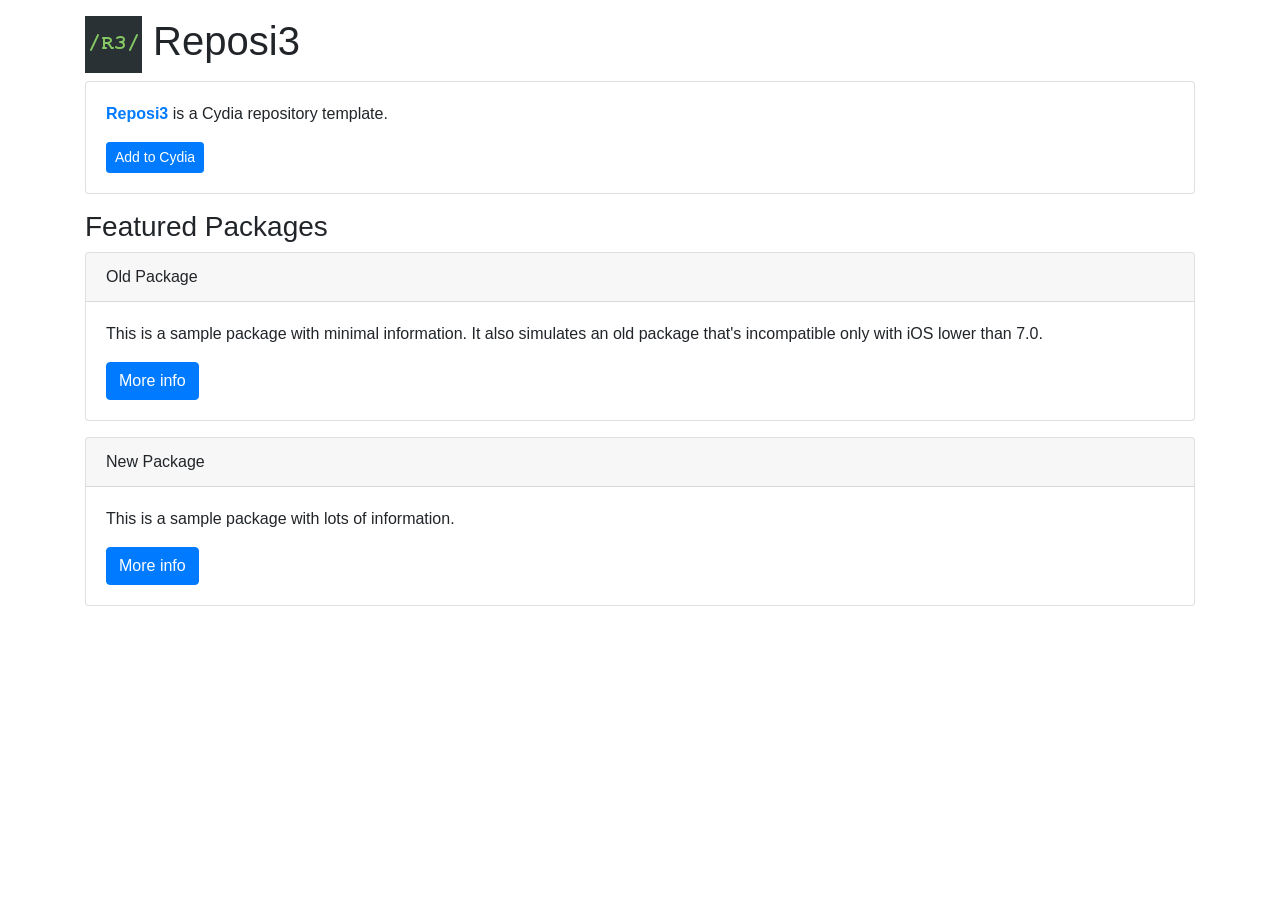
==== index.html @ 12fef27b "first commit" ====
<!DOCTYPE html>
<html lang="en">
<head>
  <title>Reposi3</title>
  <meta charset="utf-8">
  <meta name="viewport" content="width=device-width, initial-scale=1">
  <link rel="stylesheet" href="https://stackpath.bootstrapcdn.com/bootstrap/4.5.0/css/bootstrap.min.css" integrity="sha384-9aIt2nRpC12Uk9gS9baDl411NQApFmC26EwAOH8WgZl5MYYxFfc+NcPb1dKGj7Sk" crossorigin="anonymous">
  <link rel="stylesheet" href="depictions/style.css">
  <script src="https://ajax.googleapis.com/ajax/libs/jquery/2.1.3/jquery.min.js"></script>
</head>
<body>

<div class="container">
	<h1><img src="CydiaIcon.png"> Reposi3</h1>
</div>

<div class="container">
	<div class="card">
		<div class="card-body">
			<p><span class="text-primary"><b>Reposi3</span></b> is a Cydia repository template.</p>
			<a class="btn btn-sm btn-primary" href="cydia://url/https://cydia.saurik.com/api/share#?source=https://saeed9321.github.io/repo/">Add to Cydia</a>
		</div>
	</div>
</div>
<p></p>
<div class="container">
  <h3 id="wells" class="page-header">Featured Packages</h3>
</div>

<div class="container">
	<div class="card">
		<div class="card-header">
			Old Package
		</div>
		<div class="card-body">
		  <p class="card-text">This is a sample package with minimal information.
			It also simulates an old package that's incompatible only with iOS lower than 7.0.</p>
			<a class="btn btn-xs btn-primary" href="depictions/?p=com.supermamon.oldpackage">More info</a>
		</div>
	</div>
	<div class="card">
		<div class="card-header">
			New Package
		</div>
		<div class="card-body">
		  <p class="card-text">This is a sample package with lots of information.</p>
		  <a class="btn btn-xs btn-primary" href="depictions/?p=com.supermamon.newpackage">More info</a>
		</div>
	</div>

</div>

</body>
</html>
---- depictions/style.css ----
body {
    margin: 1em;
}
.card {
    margin-bottom: 1em;
}
.thumbnail {
    margin-bottom: 2em;;
}
.list-group {
    margin-bottom: 2em;
}
.disable-hover {
    pointer-events: none;
}
.link-item {
    list-style-type: none;
    padding: 17px 15px;
    display: block;
    color: #4f89bb !important;
    text-align: left;
}
.link-item:hover {
    border: 1px solid #ddd;
    background-color: #f5f5f5;
}

html.can-touch .link-item:hover{ /* disable hover effect when input is touch */
    background-color: #fff;
}

html.can-touch .link-item:active{ /* disable hover effect when input is touch */
    background-color: #f5f5f5;
}

.fa {
    font-size: 16px;
    margin-left: 5px;
    margin-right: 10px;
}

@media (prefers-color-scheme: dark) {
    body {
        background-color: #1f1f1f;
        color: white;
    }

    .card-header {
        background-color: #2f2f2f;
    }
    .card-body {
        background-color: #1f1f1f;
    }
    .jumbotron {
        background-color: #2f2f2f;
    }

    .list-group-item {
        background-color: #1f1f1f;
        border-color:  #2f2f2f;;
    }

    html.can-touch .link-item:hover{ /* disable hover effect when input is touch */
        background-color: #1f1f1f;
    }
    
    html.can-touch .link-item:active{ /* disable hover effect when input is touch */
        background-color: #1f1f1f;
    }

}
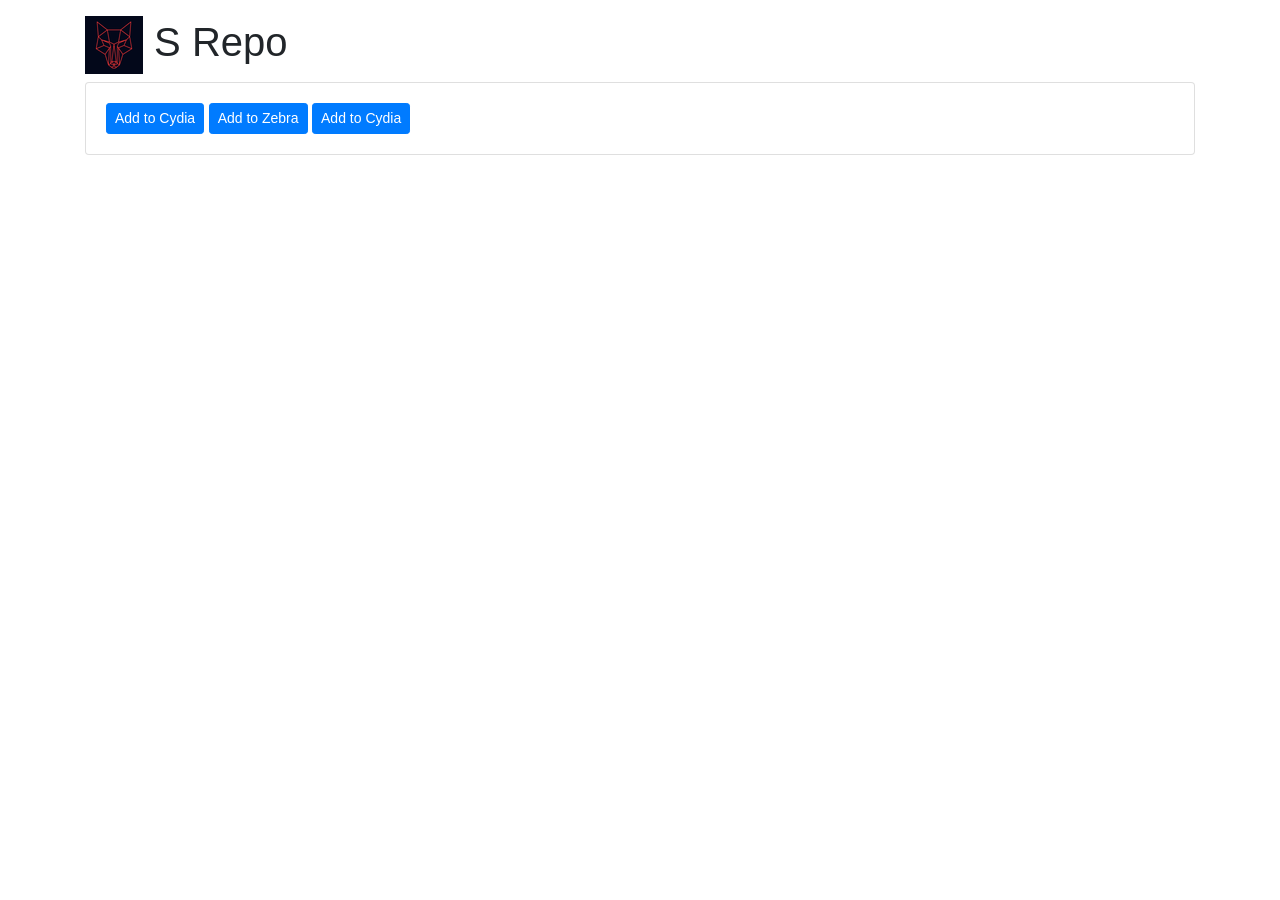
==== commit 3f8c7e44: "update" ====
--- a/index.html
+++ b/index.html
@@ -1,54 +1,63 @@
 <!DOCTYPE html>
 <html lang="en">
+
 <head>
-  <title>Reposi3</title>
-  <meta charset="utf-8">
-  <meta name="viewport" content="width=device-width, initial-scale=1">
-  <link rel="stylesheet" href="https://stackpath.bootstrapcdn.com/bootstrap/4.5.0/css/bootstrap.min.css" integrity="sha384-9aIt2nRpC12Uk9gS9baDl411NQApFmC26EwAOH8WgZl5MYYxFfc+NcPb1dKGj7Sk" crossorigin="anonymous">
-  <link rel="stylesheet" href="depictions/style.css">
-  <script src="https://ajax.googleapis.com/ajax/libs/jquery/2.1.3/jquery.min.js"></script>
+	<title>S Repo</title>
+	<meta charset="utf-8">
+	<meta name="viewport" content="width=device-width, initial-scale=1">
+	<link rel="stylesheet" href="https://stackpath.bootstrapcdn.com/bootstrap/4.5.0/css/bootstrap.min.css"
+		integrity="sha384-9aIt2nRpC12Uk9gS9baDl411NQApFmC26EwAOH8WgZl5MYYxFfc+NcPb1dKGj7Sk" crossorigin="anonymous">
+	<link rel="stylesheet" href="depictions/style.css">
+	<script src="https://ajax.googleapis.com/ajax/libs/jquery/2.1.3/jquery.min.js"></script>
 </head>
+
 <body>
 
-<div class="container">
-	<h1><img src="CydiaIcon.png"> Reposi3</h1>
-</div>
+	<div class="container">
+		<h1><img src="icon.png"> S Repo</h1>
+	</div>
 
-<div class="container">
-	<div class="card">
-		<div class="card-body">
-			<p><span class="text-primary"><b>Reposi3</span></b> is a Cydia repository template.</p>
-			<a class="btn btn-sm btn-primary" href="cydia://url/https://cydia.saurik.com/api/share#?source=https://saeed9321.github.io/repo/">Add to Cydia</a>
+	<div class="container">
+		<div class="card">
+			<div class="card-body">
+				<!-- <p><span class="text-primary"><b>SRepo</span><br><br> -->
+				<a class="btn btn-sm btn-primary"
+					href="cydia://url/https://cydia.saurik.com/api/share#?source=https://saeed9321.github.io/repo/">Add
+					to Cydia</a>
+				<a class="btn btn-sm btn-primary" href="zbra://sources/add/https://saeed9321.github.io/repo/">Add to
+					Zebra</a>
+				<a class="btn btn-sm btn-primary" href="sileo://source/https://saeed9321.github.io/repo/">Add to
+					Cydia</a>
+			</div>
 		</div>
 	</div>
-</div>
-<p></p>
-<div class="container">
-  <h3 id="wells" class="page-header">Featured Packages</h3>
-</div>
+	<!-- <p></p> -->
+	<!-- <div class="container">
+		<h3 id="wells" class="page-header">Featured Packages</h3>
+	</div> -->
 
-<div class="container">
-	<div class="card">
-		<div class="card-header">
-			Old Package
+	<!-- <div class="container">
+		<div class="card">
+			<div class="card-header">
+				Old Package
+			</div>
+			<div class="card-body">
+				<p class="card-text">This is a sample package with minimal information.
+					It also simulates an old package that's incompatible only with iOS lower than 7.0.</p>
+				<a class="btn btn-xs btn-primary" href="depictions/?p=com.supermamon.oldpackage">More info</a>
+			</div>
 		</div>
-		<div class="card-body">
-		  <p class="card-text">This is a sample package with minimal information.
-			It also simulates an old package that's incompatible only with iOS lower than 7.0.</p>
-			<a class="btn btn-xs btn-primary" href="depictions/?p=com.supermamon.oldpackage">More info</a>
+		<div class="card">
+			<div class="card-header">
+				New Package
+			</div>
+			<div class="card-body">
+				<p class="card-text">This is a sample package with lots of information.</p>
+				<a class="btn btn-xs btn-primary" href="depictions/?p=com.supermamon.newpackage">More info</a>
+			</div>
 		</div>
-	</div>
-	<div class="card">
-		<div class="card-header">
-			New Package
-		</div>
-		<div class="card-body">
-		  <p class="card-text">This is a sample package with lots of information.</p>
-		  <a class="btn btn-xs btn-primary" href="depictions/?p=com.supermamon.newpackage">More info</a>
-		</div>
-	</div>
-
-</div>
+	</div> -->
 
 </body>
-</html>
+
+</html>
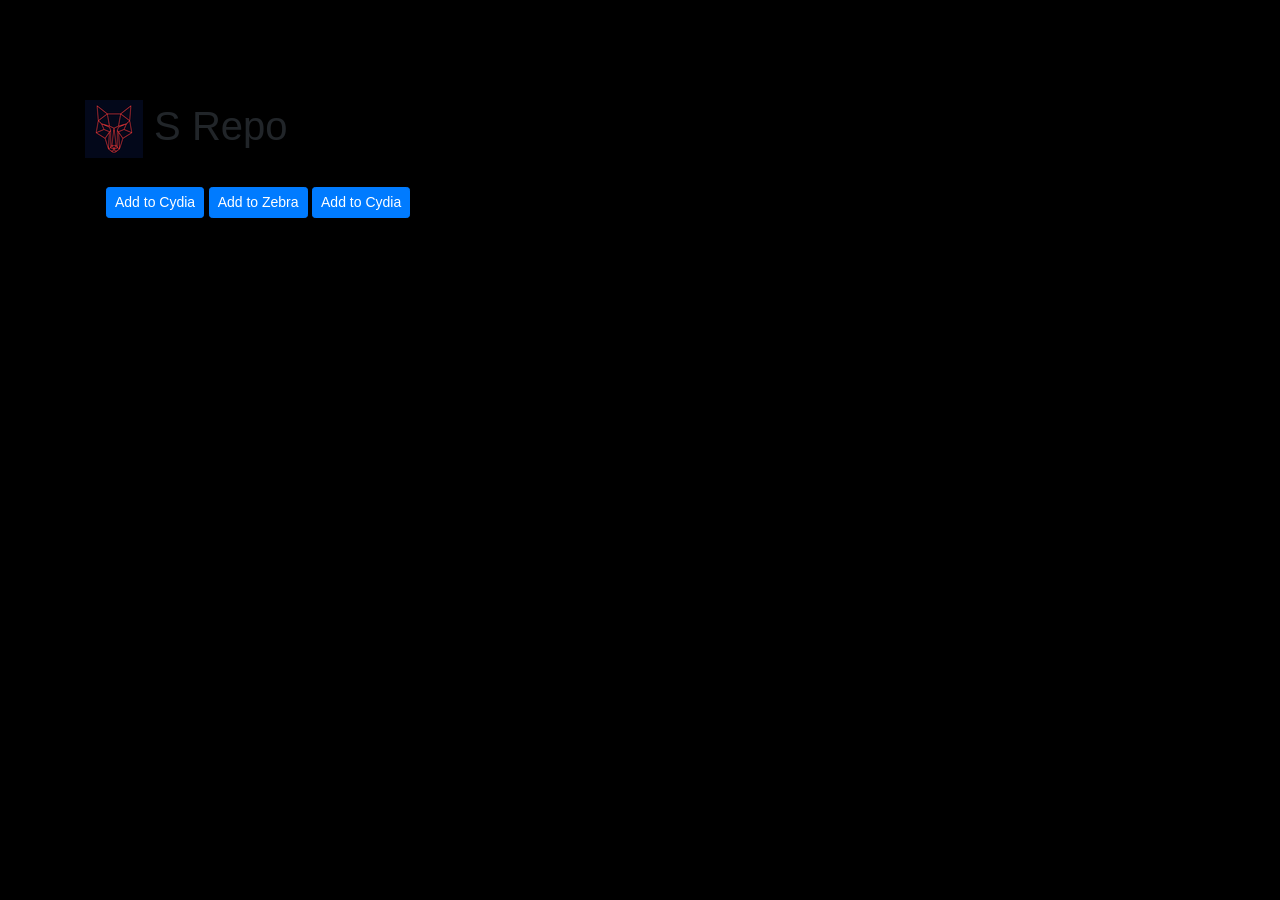
==== commit 4b421908: "update" ====
--- a/index.html
+++ b/index.html
@@ -7,7 +7,7 @@
 	<meta name="viewport" content="width=device-width, initial-scale=1">
 	<link rel="stylesheet" href="https://stackpath.bootstrapcdn.com/bootstrap/4.5.0/css/bootstrap.min.css"
 		integrity="sha384-9aIt2nRpC12Uk9gS9baDl411NQApFmC26EwAOH8WgZl5MYYxFfc+NcPb1dKGj7Sk" crossorigin="anonymous">
-	<link rel="stylesheet" href="depictions/style.css">
+	<link rel="stylesheet" href="style.css">
 	<script src="https://ajax.googleapis.com/ajax/libs/jquery/2.1.3/jquery.min.js"></script>
 </head>
 
--- a/style.css
+++ b/style.css
@@ -0,0 +1,7 @@
+body{
+    margin-top: 100px;
+    background-color: black;
+}
+.card {
+    background-color: black;
+}
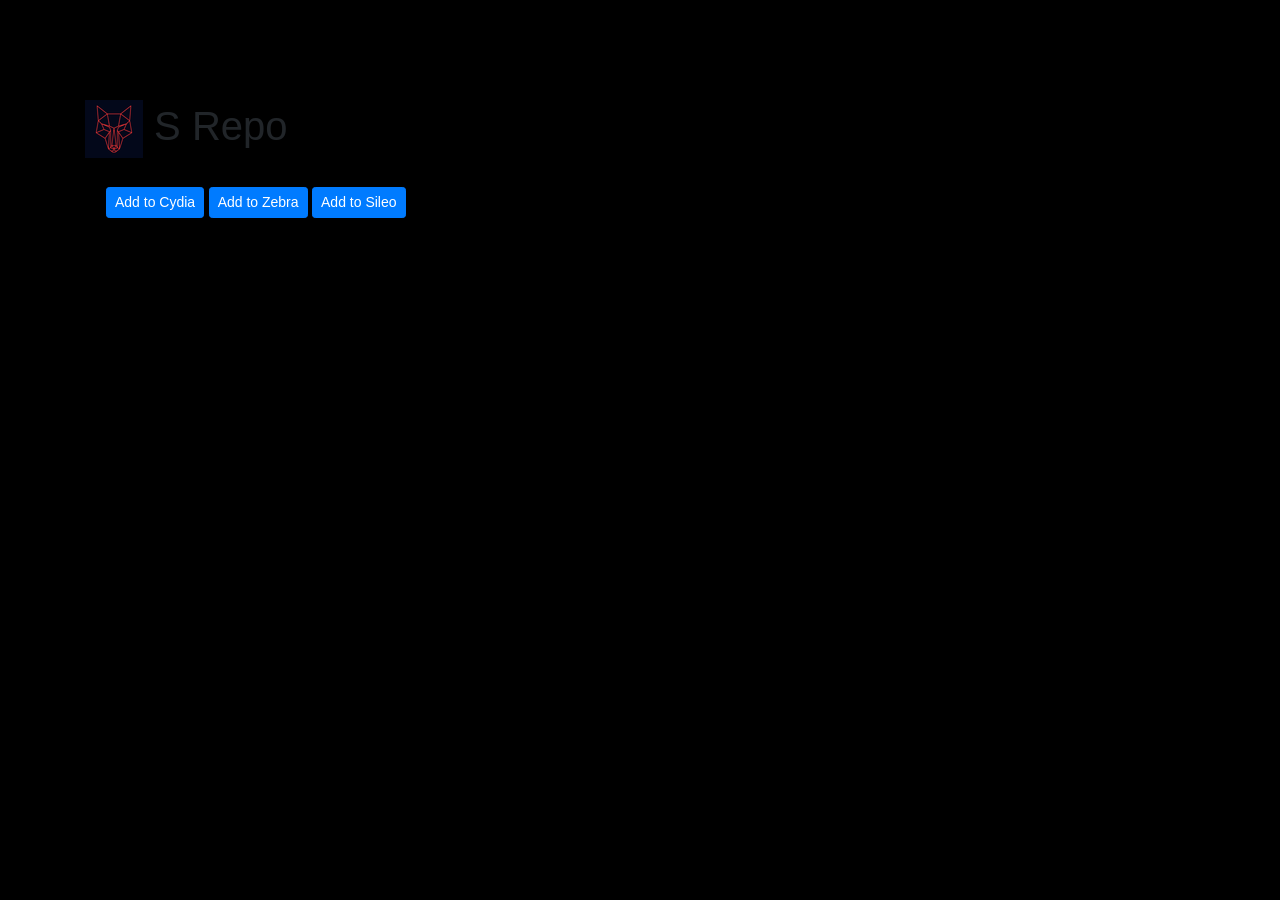
==== commit 287bf955: "update" ====
--- a/index.html
+++ b/index.html
@@ -22,12 +22,12 @@
 			<div class="card-body">
 				<!-- <p><span class="text-primary"><b>SRepo</span><br><br> -->
 				<a class="btn btn-sm btn-primary"
-					href="cydia://url/https://cydia.saurik.com/api/share#?source=https://saeed9321.github.io/repo/">Add
+					href="cydia://url/https://cydia.saurik.com/api/share#?source=https://saeed9321.github.io/">Add
 					to Cydia</a>
-				<a class="btn btn-sm btn-primary" href="zbra://sources/add/https://saeed9321.github.io/repo/">Add to
+				<a class="btn btn-sm btn-primary" href="zbra://sources/add/https://saeed9321.github.io/">Add to
 					Zebra</a>
-				<a class="btn btn-sm btn-primary" href="sileo://source/https://saeed9321.github.io/repo/">Add to
-					Cydia</a>
+				<a class="btn btn-sm btn-primary" href="sileo://source/https://saeed9321.github.io/">Add to
+					Sileo</a>
 			</div>
 		</div>
 	</div>
